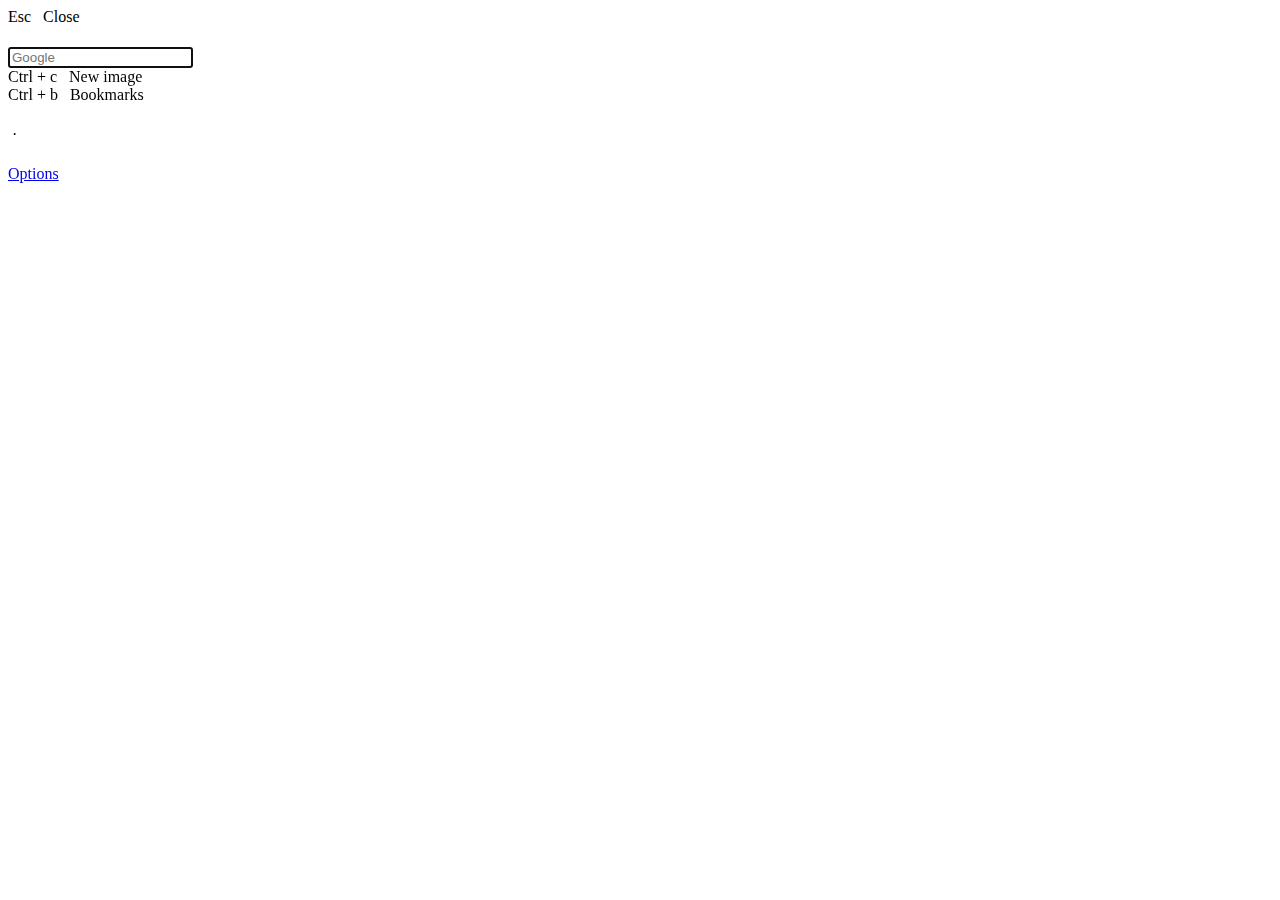
==== index.html @ 8a5d2f33 "Cleanup and whatnot, refactor soon" ====
<!DOCTYPE html>
<html lang="en">

<head>
    <meta charset="utf-8">
    <meta name="viewport" content="width=device-width, initial-scale=1.0">
    <title>Welcome</title>

    <link 
        href="https://maxcdn.bootstrapcdn.com/font-awesome/4.7.0/css/font-awesome.min.css" 
        rel="stylesheet" 
        integrity="sha384-wvfXpqpZZVQGK6TAh5PVlGOfQNHSoD2xbE+QkPxCAFlNEevoEH3Sl0sibVcOQVnN" 
        crossorigin="anonymous"
    >
    
    <link rel="stylesheet" href="css/reset.css">
    <link rel="stylesheet" href="css/fonts.css">
    <link rel="stylesheet" href="css/main.css">
    <link rel="stylesheet" href="css/animate.css">
</head>

<body>
    <div class="background"></div>
    <div class="bookmarks">
        <div class="hint top left">
            <span>Esc</span>&nbsp;&nbsp;&nbsp;<span>Close</span>
        </div>

        <div class="bookmarks-background"></div>
        <div class="bookmarks-wrap"></div>
    </div>
    <div class="container center">
        <h1 class="time"></h1>
        <h2 class="date"></h2>
        <div class="search">
            <input type="text" class="search__input" name="query" placeholder="Google" autofocus>
        </div>
        <div class="break"></div>
        <div class="quick-links flex"></div>
    </div>
    <div class="hint right">
        <span>Ctrl + c</span>&nbsp;&nbsp;&nbsp;<span>New image</span>
    </div>

    <div class="hint bottom">
        <span>Ctrl + b</span>&nbsp;&nbsp;&nbsp;<span>Bookmarks</span>
    </div>

    <div class="weather">
        <div class="weather__heading">
            <h3 class="weather__temperature"></h3><span class="weather__unit"></span>
            <i class="weather__condition"></i>
        </div>
        <div class="weather__subheading">
            <h4 class="weather__condition-text"></h4>&nbsp;&centerdot;&nbsp; 
            <h4 class="weather__location"></h4>
        </div>
    </div>

    <a href="options.html" class="bottom left">Options</a>
    <div class="credit"></div>
    <script src="js/sanitizer.js"></script>
    <script src="js/weather.js"></script>
    <script src="js/search.js"></script>
    <script src="js/config.js"></script>
    <script src="js/images.js"></script>
    <script src="js/moment.js"></script>
    <script src="js/bookmarks.js"></script>
    <script src="js/site-info.js"></script>
    <script src="js/quick-links.js"></script>
    <script src="js/main.js"></script>
</body>

</html>
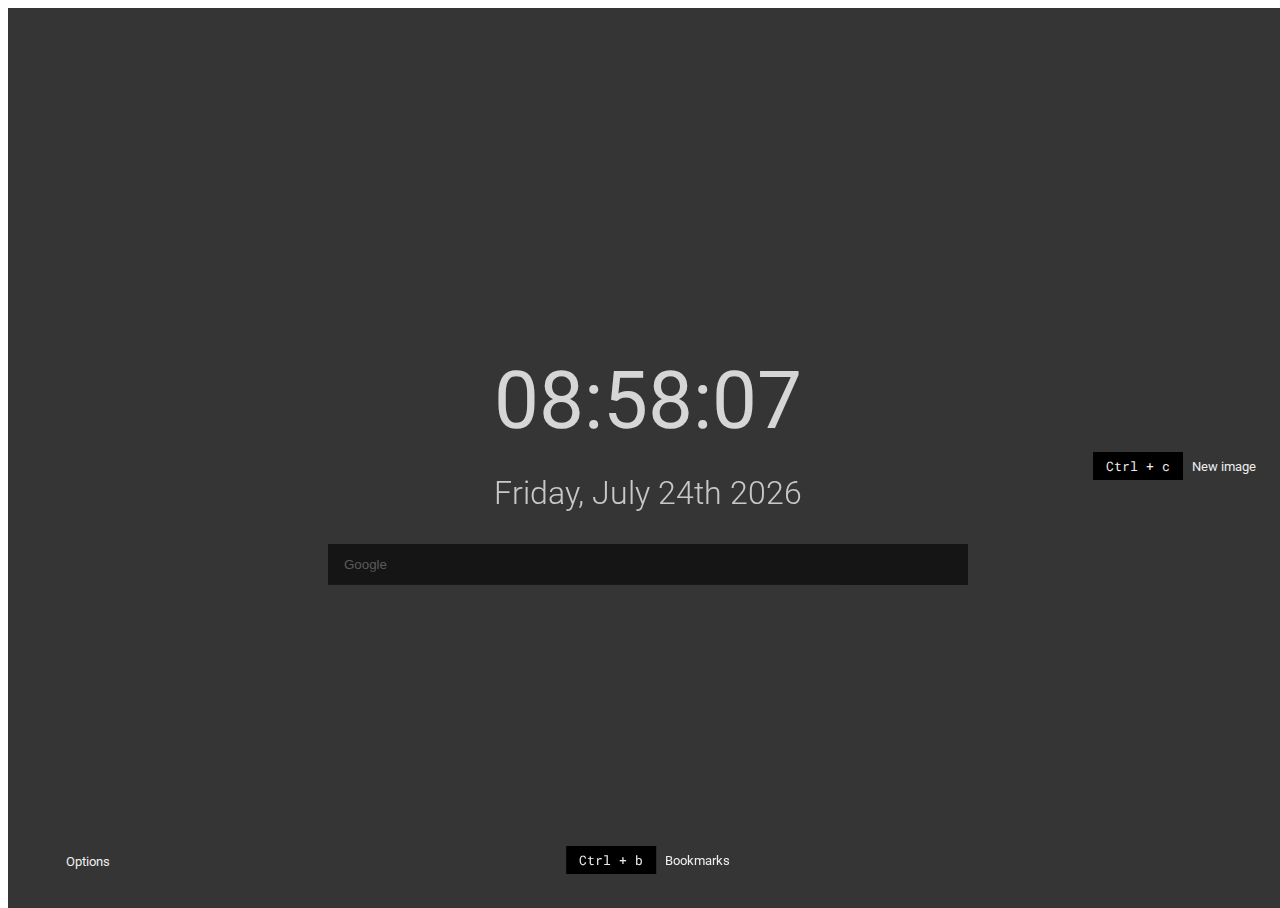
==== commit 8cad7774: "Restore full functionality, refactor code, cleanup some of the mess" ====
--- a/index.html
+++ b/index.html
@@ -2,73 +2,74 @@
 <html lang="en">
 
 <head>
-    <meta charset="utf-8">
-    <meta name="viewport" content="width=device-width, initial-scale=1.0">
-    <title>Welcome</title>
+  <meta charset="utf-8">
+  <meta name="viewport" content="width=device-width, initial-scale=1.0">
+  <title>Welcome</title>
 
-    <link 
-        href="https://maxcdn.bootstrapcdn.com/font-awesome/4.7.0/css/font-awesome.min.css" 
-        rel="stylesheet" 
-        integrity="sha384-wvfXpqpZZVQGK6TAh5PVlGOfQNHSoD2xbE+QkPxCAFlNEevoEH3Sl0sibVcOQVnN" 
-        crossorigin="anonymous"
-    >
-    
-    <link rel="stylesheet" href="css/reset.css">
-    <link rel="stylesheet" href="css/fonts.css">
-    <link rel="stylesheet" href="css/main.css">
-    <link rel="stylesheet" href="css/animate.css">
+  <link href="https://maxcdn.bootstrapcdn.com/font-awesome/4.7.0/css/font-awesome.min.css" rel="stylesheet"
+    integrity="sha384-wvfXpqpZZVQGK6TAh5PVlGOfQNHSoD2xbE+QkPxCAFlNEevoEH3Sl0sibVcOQVnN" crossorigin="anonymous">
+
+  <link rel="stylesheet" href="css/reset.css">
+  <link rel="stylesheet" href="css/fonts.css">
+  <link rel="stylesheet" href="css/main.css">
+  <link rel="stylesheet" href="css/animate.css">
 </head>
 
 <body>
-    <div class="background"></div>
-    <div class="bookmarks">
-        <div class="hint top left">
-            <span>Esc</span>&nbsp;&nbsp;&nbsp;<span>Close</span>
-        </div>
-
-        <div class="bookmarks-background"></div>
-        <div class="bookmarks-wrap"></div>
-    </div>
-    <div class="container center">
-        <h1 class="time"></h1>
-        <h2 class="date"></h2>
-        <div class="search">
-            <input type="text" class="search__input" name="query" placeholder="Google" autofocus>
-        </div>
-        <div class="break"></div>
-        <div class="quick-links flex"></div>
-    </div>
-    <div class="hint right">
-        <span>Ctrl + c</span>&nbsp;&nbsp;&nbsp;<span>New image</span>
+  <div class="background"></div>
+  
+  <div class="bookmarks fade-animation">
+    <div class="hint top left">
+      <span>Esc</span>&nbsp;&nbsp;&nbsp;<span>Close</span>
     </div>
 
-    <div class="hint bottom">
-        <span>Ctrl + b</span>&nbsp;&nbsp;&nbsp;<span>Bookmarks</span>
+    <div class="bookmarks-background"></div>
+    <div class="bookmarks-wrap"></div>
+  </div>
+
+  <div class="container center fade-animation">
+    <h1 class="time"></h1>
+    <h2 class="date"></h2>
+    <div class="search">
+      <input type="text" class="search__input" name="query" placeholder="Google" autofocus>
     </div>
+    <div class="break"></div>
+    <div class="quick-links flex"></div>
+  </div>
 
-    <div class="weather">
-        <div class="weather__heading">
-            <h3 class="weather__temperature"></h3><span class="weather__unit"></span>
-            <i class="weather__condition"></i>
-        </div>
-        <div class="weather__subheading">
-            <h4 class="weather__condition-text"></h4>&nbsp;&centerdot;&nbsp; 
-            <h4 class="weather__location"></h4>
-        </div>
+  <div class="hint right fade-animation">
+    <span>Ctrl + c</span>&nbsp;&nbsp;&nbsp;<span>New image</span>
+  </div>
+
+  <div class="hint bottom fade-animation">
+    <span>Ctrl + b</span>&nbsp;&nbsp;&nbsp;<span>Bookmarks</span>
+  </div>
+
+  <div class="weather fade-animation">
+    <div class="weather__heading">
+      <h3 class="weather__temperature"></h3><span class="weather__unit"></span>
+      <i class="weather__condition"></i>
     </div>
+    <div class="weather__subheading">
+      <h4 class="weather__condition-text"></h4>&nbsp;&centerdot;&nbsp;
+      <h4 class="weather__location"></h4>
+    </div>
+  </div>
 
-    <a href="options.html" class="bottom left">Options</a>
-    <div class="credit"></div>
-    <script src="js/sanitizer.js"></script>
-    <script src="js/weather.js"></script>
-    <script src="js/search.js"></script>
-    <script src="js/config.js"></script>
-    <script src="js/images.js"></script>
-    <script src="js/moment.js"></script>
-    <script src="js/bookmarks.js"></script>
-    <script src="js/site-info.js"></script>
-    <script src="js/quick-links.js"></script>
-    <script src="js/main.js"></script>
+  <a href="options.html" class="bottom left fade-animation">Options</a>
+
+  <div class="credit fade-animation"></div>
+
+  <script src="js/sanitizer.js"></script>
+  <script src="js/config.js"></script>
+  <script src="js/weather.js"></script>
+  <script src="js/search.js"></script>
+  <script src="js/images.js"></script>
+  <script src="js/moment.js"></script>
+  <script src="js/bookmarks.js"></script>
+  <script src="js/site-info.js"></script>
+  <script src="js/quick-links.js"></script>
+  <script src="js/main.js"></script>
 </body>
 
-</html>
+</html>--- a/css/fonts.css
+++ b/css/fonts.css
@@ -0,0 +1,154 @@
+@import url("https://fonts.googleapis.com/css?family=Roboto:100, 300, 400,500,700");
+@import url("https://fonts.googleapis.com/css?family=Roboto+Mono:400,700");
+
+@font-face {
+  font-family: "Weather";
+  src: url(../fonts/artill_weather_icons.otf);
+  font-weight: normal;
+  font-style: normal;
+}
+
+.icon-0:before {
+  content: ":";
+}
+.icon-1:before {
+  content: "p";
+}
+.icon-2:before {
+  content: "S";
+}
+.icon-3:before {
+  content: "Q";
+}
+.icon-4:before {
+  content: "S";
+}
+.icon-5:before {
+  content: "W";
+}
+.icon-6:before {
+  content: "W";
+}
+.icon-7:before {
+  content: "W";
+}
+.icon-8:before {
+  content: "W";
+}
+.icon-9:before {
+  content: "I";
+}
+.icon-10:before {
+  content: "W";
+}
+.icon-11:before {
+  content: "I";
+}
+.icon-12:before {
+  content: "I";
+}
+.icon-13:before {
+  content: "I";
+}
+.icon-14:before {
+  content: "I";
+}
+.icon-15:before {
+  content: "W";
+}
+.icon-16:before {
+  content: "I";
+}
+.icon-17:before {
+  content: "W";
+}
+.icon-18:before {
+  content: "U";
+}
+.icon-19:before {
+  content: "Z";
+}
+.icon-20:before {
+  content: "Z";
+}
+.icon-21:before {
+  content: "Z";
+}
+.icon-22:before {
+  content: "Z";
+}
+.icon-23:before {
+  content: "Z";
+}
+.icon-24:before {
+  content: "E";
+}
+.icon-25:before {
+  content: "E";
+}
+.icon-26:before {
+  content: "3";
+}
+.icon-27:before {
+  content: "a";
+}
+.icon-28:before {
+  content: "A";
+}
+.icon-29:before {
+  content: "a";
+}
+.icon-30:before {
+  content: "A";
+}
+.icon-31:before {
+  content: "6";
+}
+.icon-32:before {
+  content: "1";
+}
+.icon-33:before {
+  content: "6";
+}
+.icon-34:before {
+  content: "1";
+}
+.icon-35:before {
+  content: "W";
+}
+.icon-36:before {
+  content: "1";
+}
+.icon-37:before {
+  content: "S";
+}
+.icon-38:before {
+  content: "S";
+}
+.icon-39:before {
+  content: "S";
+}
+.icon-40:before {
+  content: "M";
+}
+.icon-41:before {
+  content: "W";
+}
+.icon-42:before {
+  content: "I";
+}
+.icon-43:before {
+  content: "W";
+}
+.icon-44:before {
+  content: "a";
+}
+.icon-45:before {
+  content: "S";
+}
+.icon-46:before {
+  content: "U";
+}
+.icon-47:before {
+  content: "S";
+}
--- a/css/main.css
+++ b/css/main.css
@@ -0,0 +1,444 @@
+/* apply a natural box layout model to all elements, but allowing components to change */
+html {
+  box-sizing: border-box;
+}
+*,
+*:before,
+*:after {
+  box-sizing: inherit;
+}
+
+html,
+body {
+  height: 100%;
+}
+
+body {
+  position: relative;
+  width: 100%;
+  font-family: "Roboto", sans-serif;
+  color: #eee;
+}
+
+.background {
+  width: 100%;
+  height: 100%;
+  /*background-image: url('../background.jpg');*/
+  background-color: #444;
+  background-position: center;
+  background-size: cover;
+  filter: brightness(50%) contrast(80%);
+}
+
+h1,
+h2 {
+  opacity: 0.8;
+  font-size: 2.5rem;
+}
+
+h1 {
+  font-weight: 400;
+  font-size: 5rem;
+  color: white;
+  margin-bottom: 1rem;
+  text-align: center;
+}
+
+h2 {
+  font-weight: 300;
+  font-size: 2rem;
+  text-align: center;
+}
+.container {
+  width: 70%;
+  margin: 0 auto;
+}
+
+.container.center {
+  position: absolute;
+  top: 50%;
+  left: 50%;
+  transform: translate(-50%, -50%);
+  width: 50%;
+  margin: 0 auto;
+  z-index: 2;
+  transition: filter 400ms ease;
+}
+
+.flex {
+  display: flex;
+  flex-wrap: wrap;
+  justify-content: space-around;
+  align-items: center;
+}
+
+.fa {
+  font-size: 2rem;
+}
+
+a,
+a:visited,
+a:hover,
+a:focus {
+  text-decoration: none;
+  color: inherit;
+}
+
+.weather {
+  display: none;
+  position: absolute;
+  top: 0;
+  left: 2rem;
+  text-align: center;
+}
+
+.weather.active {
+  display: initial;
+}
+
+.weather__heading,
+.weather__subheading {
+  display: flex;
+  align-items: center;
+}
+
+.weather__subheading {
+  font-weight: 300;
+}
+
+.weather__temperature {
+  display: inline-block;
+  align-self: flex-end;
+  font-size: 4rem;
+  font-weight: 300;
+}
+
+.weather__condition {
+  font-family: Weather;
+  font-size: 6rem;
+  margin-left: 1rem;
+}
+
+.weather__condition-text {
+  margin: 0.5rem 0;
+}
+.weather__unit {
+  margin-top: 0.5rem;
+  font-size: 1.8rem;
+  /*font-weight: 300;*/
+}
+
+.search,
+.search__input {
+  width: 100%;
+}
+
+.search {
+  margin: 2rem auto;
+}
+
+.search__input {
+  padding: 0.8rem 1rem;
+  color: white;
+  background-color: #000;
+  border: 0;
+  opacity: 0.6;
+}
+
+.search__input:focus {
+  outline: 0;
+}
+
+.hint {
+  position: absolute;
+  font-size: 0.8rem;
+}
+
+.hint.bottom {
+  bottom: 2rem;
+  left: 50%;
+  transform: translate(-50%, -50%);
+  z-index: 2;
+}
+
+.hint.top.left {
+  z-index: 10;
+}
+
+.hint.left {
+  top: 50%;
+  left: 2rem;
+}
+
+.hint.top {
+  top: 2rem;
+}
+
+.hint.right {
+  top: 50%;
+  right: 2rem;
+}
+
+.hint span:first-child {
+  font-family: "Roboto Mono";
+  padding: 0.4rem 0.8rem;
+  background-color: #000;
+}
+
+.hint span:last-child {
+  cursor: pointer;
+}
+
+.bottom.left {
+  position: absolute;
+  bottom: 2rem;
+  left: 5rem;
+  transform: translate(-50%, -50%);
+  font-size: 0.8rem;
+}
+
+.credit {
+  position: absolute;
+  bottom: 2rem;
+  right: 0;
+  transform: translate(-50%, -50%);
+  font-size: 0.8rem;
+}
+
+.bookmarks {
+  position: absolute;
+  top: 0;
+  left: 0;
+  width: 100%;
+  height: 100%;
+  opacity: 0;
+  pointer-events: none;
+  z-index: 1;
+  transition: all 400ms ease;
+  -webkit-transform: translateZ(0);
+  -moz-transform: translateZ(0);
+  -ms-transform: translateZ(0);
+  -o-transform: translateZ(0);
+  transform: translateZ(0);
+}
+
+.bookmarks.open {
+  opacity: 1;
+  pointer-events: initial;
+  z-index: 10;
+}
+
+.bookmarks.open .bookmarks-wrap {
+  top: 50%;
+}
+
+.bookmarks-background {
+  position: absolute;
+  top: 0;
+  left: 0;
+  width: 100%;
+  height: 100%;
+  background-color: #212121;
+  opacity: 0.8;
+}
+
+.bookmarks-wrap {
+  display: flex;
+  justify-content: space-around;
+  position: absolute;
+  top: 40%;
+  left: 50%;
+  width: 70%;
+  transform: translate(-50%, -50%);
+  transition: all 500ms cubic-bezier(0.53, -0.4, 0.08, 1.58);
+  -webkit-transform: translate(-50%, -50%, 0);
+  -moz-transform: translate(-50%, -50%, 0);
+  -ms-transform: translate(-50%, -50%, 0);
+  -o-transform: translate(-50%, -50%, 0);
+  transform: translate(-50%, -50%, 0);
+}
+
+.bookmarks-info .title,
+.bookmarks-info .subtitle {
+  text-align: center;
+}
+
+.bookmarks-info .title {
+  font-size: 1.8rem;
+}
+
+.bookmarks-info .subtitle {
+  margin-top: 2rem;
+}
+
+.bookmarks-info a {
+  border-bottom: 1px solid #eee;
+}
+
+.category {
+  min-width: 10rem;
+}
+
+.category:not(:first-child) {
+  margin-left: 1rem;
+}
+
+.category:hover .category__name:after {
+  /*background-color: #50e561;*/
+  width: 100%;
+}
+
+.category__name {
+  padding: 1rem 0 0.5rem 0.5rem;
+  text-transform: uppercase;
+  transition: all 200ms ease;
+}
+
+.category__name:after {
+  display: block;
+  width: 0;
+  height: 1px;
+  margin-top: 0.5rem;
+  background-color: #fff;
+  content: "";
+  transition: width 300ms ease;
+}
+
+.category__links ul a {
+  font-size: 0.8rem;
+}
+
+.category__links ul a li {
+  height: 2.5rem;
+  line-height: 1.5rem;
+  padding: 0.5rem;
+}
+
+.category__links ul a:hover li {
+  background-color: #444;
+}
+
+.options {
+  color: #444;
+}
+
+.options h2 {
+  text-align: left;
+}
+
+.site {
+  width: 200px;
+  padding: 0.5rem 1rem;
+}
+
+.site.flex {
+  justify-content: space-between;
+  align-items: center;
+}
+
+#status {
+  color: green;
+}
+
+.error {
+  color: red;
+}
+
+.error.error--category-name {
+  margin-left: 1rem;
+}
+
+.bookmark-options ul {
+  list-style: none;
+}
+
+.bookmark-options input {
+  padding: 0.4rem 0.6rem;
+}
+
+.bookmark-option-category > ul > li > input:last-of-type {
+  margin-left: 0.5rem;
+}
+
+.bookmark-option-category {
+  margin-bottom: 2rem;
+  padding-bottom: 2rem;
+  border-bottom: 1px solid #eee;
+}
+
+.bookmark-option-category input {
+  margin-bottom: 0.5rem;
+}
+
+.bookmark-option-link:first-of-type {
+  margin-top: 0.5rem;
+}
+
+.input-group {
+  margin: 2rem 0;
+}
+
+.input-group .input-information {
+  display: block;
+  font-size: 1rem;
+  font-weight: 700;
+  margin-bottom: 0.5rem;
+}
+
+.input-group input[type="text"] {
+  padding: 0.4rem 0.6rem;
+}
+
+#save {
+  margin-bottom: 2rem;
+}
+
+.fade-animation {
+  -moz-animation: fadeIn ease 1s;
+  animation: fadeIn ease 1s;
+}
+
+@keyframes fadeIn {
+  0% {
+    opacity: 0;
+  }
+  100% {
+    opacity: 1;
+  }
+}
+
+@-moz-keyframes fadeIn {
+  0% {
+    opacity: 0;
+  }
+  100% {
+    opacity: 1;
+  }
+}
+
+@-webkit-keyframes fadeIn {
+  0% {
+    opacity: 0;
+  }
+  100% {
+    opacity: 1;
+  }
+}
+
+@-o-keyframes fadeIn {
+  0% {
+    opacity: 0;
+  }
+  100% {
+    opacity: 1;
+  }
+}
+
+@-ms-keyframes fadeIn {
+  0% {
+    opacity: 0;
+  }
+  100% {
+    opacity: 1;
+  }
+}
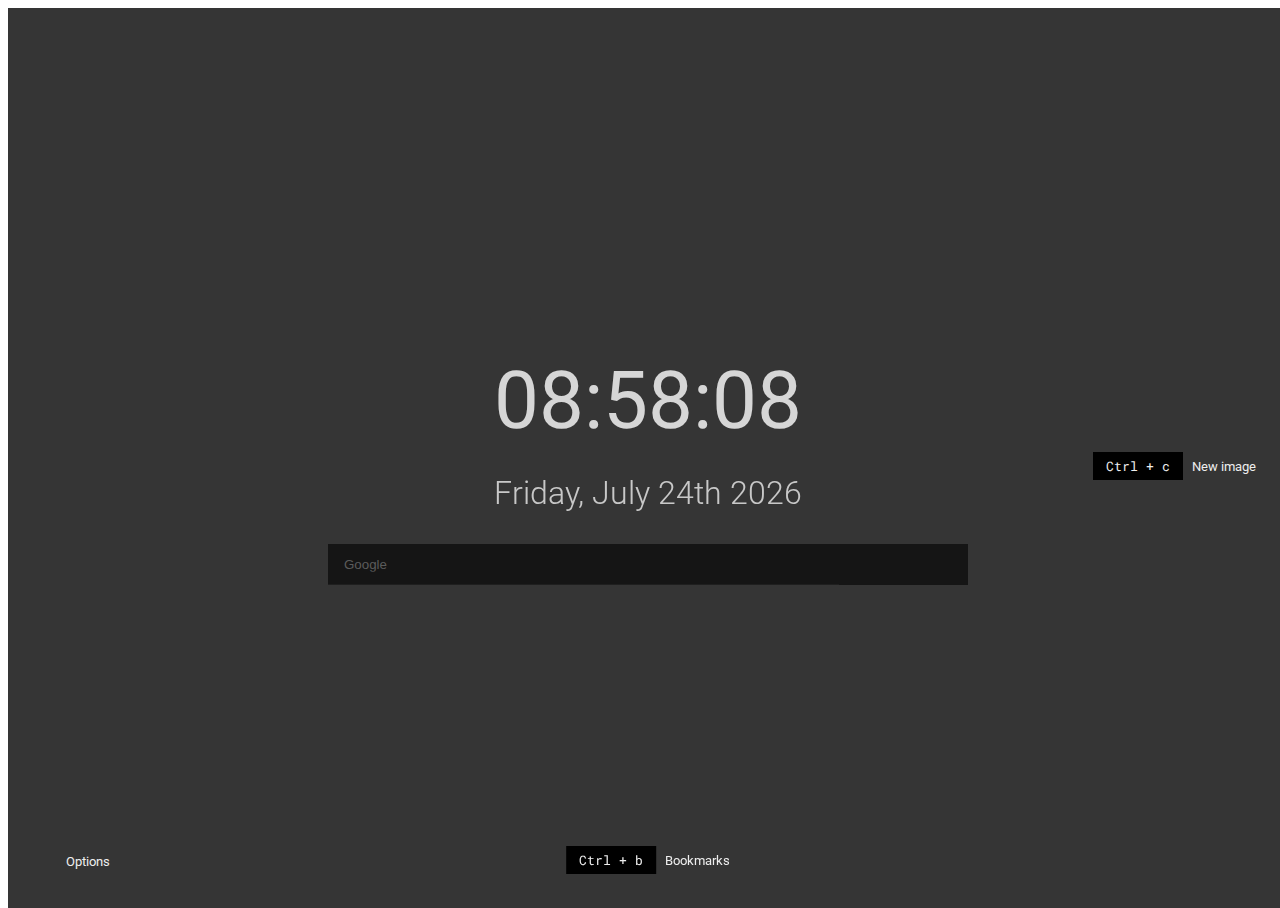
==== commit db6a0880: "Fix animation on the wrong div" ====
--- a/index.html
+++ b/index.html
@@ -18,13 +18,13 @@
 <body>
   <div class="background"></div>
   
-  <div class="bookmarks fade-animation">
+  <div class="bookmarks">
     <div class="hint top left">
       <span>Esc</span>&nbsp;&nbsp;&nbsp;<span>Close</span>
     </div>
 
-    <div class="bookmarks-background"></div>
-    <div class="bookmarks-wrap"></div>
+    <div class="bookmarks-background fade-animation"></div>
+    <div class="bookmarks-wrap fade-animation"></div>
   </div>
 
   <div class="container center fade-animation">
--- a/css/main.css
+++ b/css/main.css
@@ -87,7 +87,7 @@
 .weather {
   display: none;
   position: absolute;
-  top: 0;
+  top: 1rem;
   left: 2rem;
   text-align: center;
 }
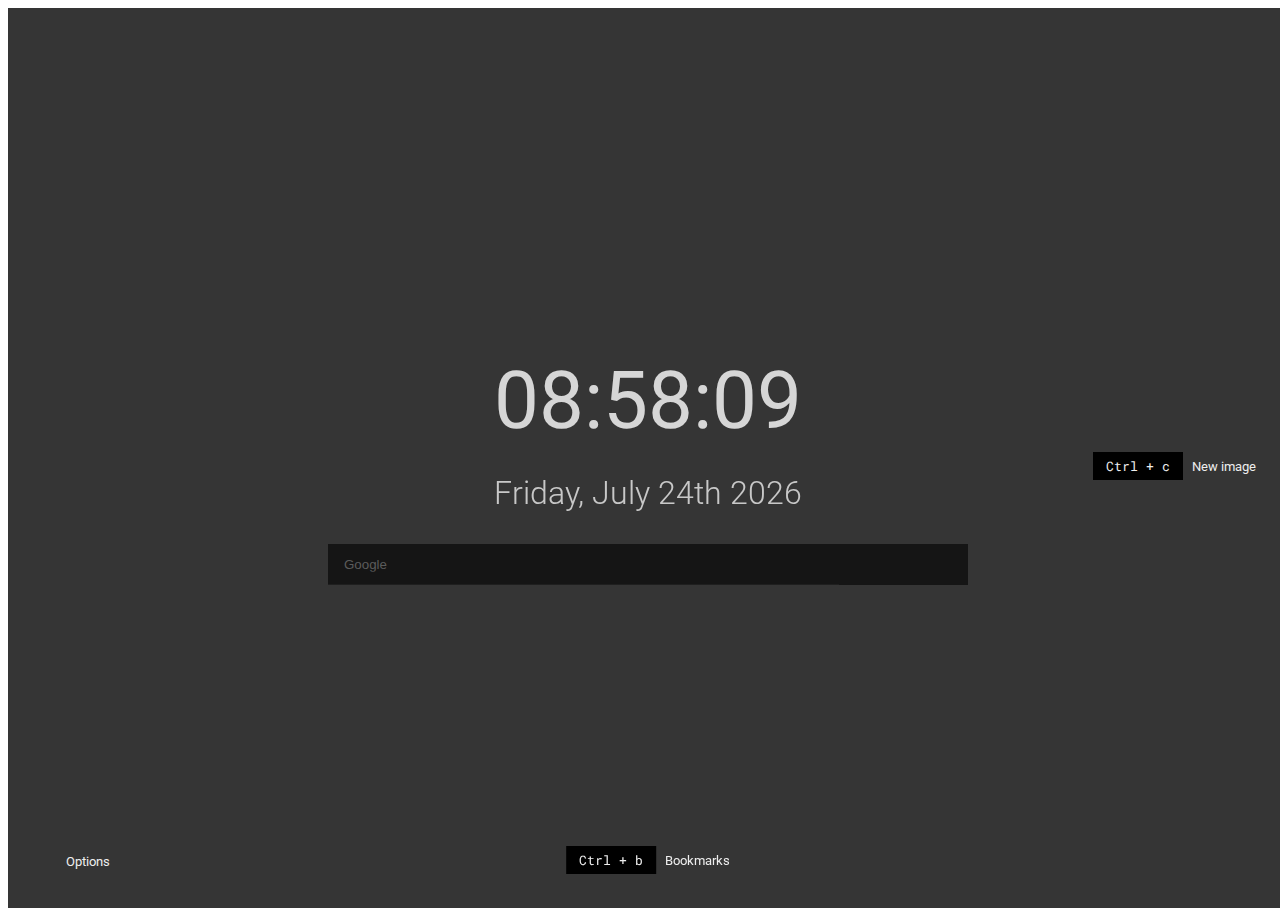
==== commit a3179605: "Change api to positionstack and fix more things" ====
--- a/index.html
+++ b/index.html
@@ -17,7 +17,7 @@
 
 <body>
   <div class="background"></div>
-  
+
   <div class="bookmarks">
     <div class="hint top left">
       <span>Esc</span>&nbsp;&nbsp;&nbsp;<span>Close</span>
--- a/css/main.css
+++ b/css/main.css
@@ -126,6 +126,10 @@
   margin-top: 0.5rem;
   font-size: 1.8rem;
   /*font-weight: 300;*/
+}
+
+.weather-location {
+  width: 25rem;
 }
 
 .search,
